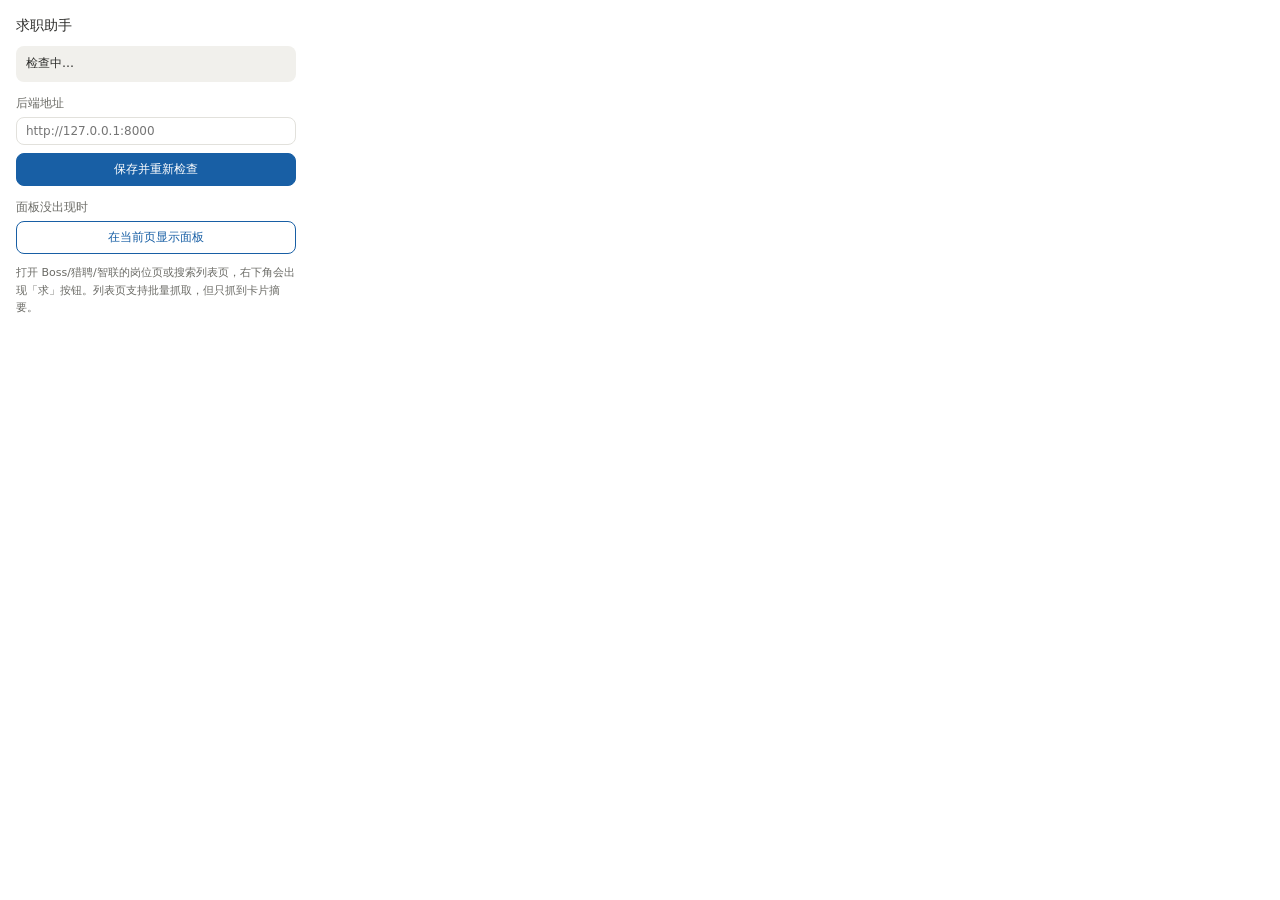
==== extension/popup.html @ 4abd6532 "feat: JobPilot 首个公开版本 本地优先的求职 Agent：多平台岗位抓取 + 分层匹配 + 保版式简历改写 + 三层记忆 + 投递跟踪。  核心设计： - 匹配不评总分，拆成 L0 数据" ====
<!DOCTYPE html>
<html lang="zh-CN">
<head>
<meta charset="utf-8">
<style>
  body {
    width: 280px;
    margin: 0;
    padding: 14px 16px;
    font-family: system-ui, -apple-system, "Microsoft YaHei", sans-serif;
    font-size: 13px;
    color: #2c2c2a;
    line-height: 1.6;
  }
  h1 { font-size: 14px; font-weight: 500; margin: 0 0 10px; }
  .status { font-size: 12px; padding: 8px 10px; border-radius: 8px; background: #f1f0ec; margin-bottom: 12px; }
  .status.ok { background: #e1f5ee; color: #0f6e56; }
  .status.bad { background: #fcebeb; color: #a32d2d; }
  label { display: block; font-size: 12px; color: #6b6b66; margin-bottom: 4px; }
  input {
    width: 100%; box-sizing: border-box; padding: 6px 9px; font-size: 12px;
    border: 1px solid #e2e1dc; border-radius: 8px; font-family: inherit; margin-bottom: 8px;
  }
  button {
    width: 100%; padding: 7px 10px; font-size: 12px; cursor: pointer;
    border: 1px solid #185fa5; background: #185fa5; color: #fff; border-radius: 8px;
    font-family: inherit;
  }
  .hint { color: #6b6b66; font-size: 11px; margin: 10px 0 0; }
</style>
</head>
<body>
  <h1>求职助手</h1>
  <div class="status" id="status">检查中…</div>

  <label for="base">后端地址</label>
  <input id="base" placeholder="http://127.0.0.1:8000">
  <button id="save">保存并重新检查</button>

  <label for="inject" style="margin-top:12px">面板没出现时</label>
  <button id="inject" style="background:#fff;color:#185fa5">在当前页显示面板</button>

  <p class="hint">打开 Boss/猎聘/智联的岗位页或搜索列表页，右下角会出现「求」按钮。列表页支持批量抓取，但只抓到卡片摘要。</p>

  <script src="popup.js"></script>
</body>
</html>
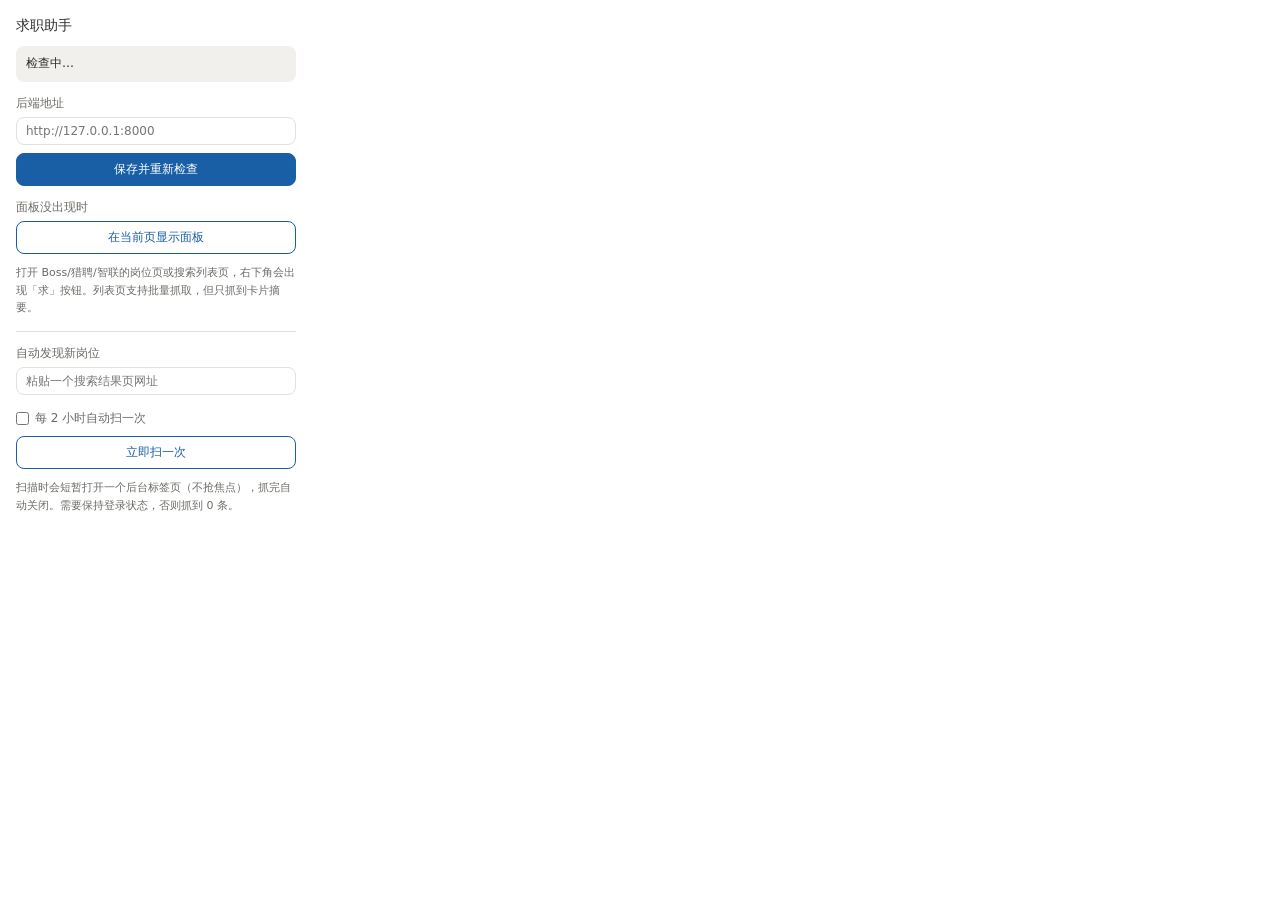
==== commit d824590c: "feat: 搜索策略 + 岗位对比 + 自动发现新岗位 三件事都源于同一个诊断：44~45 个岗位里只有 3~6 个能投， 其中 25 个卡在必备技能上。这说明问题不在简历，在「抓的方向」。  ## " ====
--- a/extension/popup.html
+++ b/extension/popup.html
@@ -1,47 +1,60 @@
-<!DOCTYPE html>
-<html lang="zh-CN">
-<head>
-<meta charset="utf-8">
-<style>
-  body {
-    width: 280px;
-    margin: 0;
-    padding: 14px 16px;
-    font-family: system-ui, -apple-system, "Microsoft YaHei", sans-serif;
-    font-size: 13px;
-    color: #2c2c2a;
-    line-height: 1.6;
-  }
-  h1 { font-size: 14px; font-weight: 500; margin: 0 0 10px; }
-  .status { font-size: 12px; padding: 8px 10px; border-radius: 8px; background: #f1f0ec; margin-bottom: 12px; }
-  .status.ok { background: #e1f5ee; color: #0f6e56; }
-  .status.bad { background: #fcebeb; color: #a32d2d; }
-  label { display: block; font-size: 12px; color: #6b6b66; margin-bottom: 4px; }
-  input {
-    width: 100%; box-sizing: border-box; padding: 6px 9px; font-size: 12px;
-    border: 1px solid #e2e1dc; border-radius: 8px; font-family: inherit; margin-bottom: 8px;
-  }
-  button {
-    width: 100%; padding: 7px 10px; font-size: 12px; cursor: pointer;
-    border: 1px solid #185fa5; background: #185fa5; color: #fff; border-radius: 8px;
-    font-family: inherit;
-  }
-  .hint { color: #6b6b66; font-size: 11px; margin: 10px 0 0; }
-</style>
-</head>
-<body>
-  <h1>求职助手</h1>
-  <div class="status" id="status">检查中…</div>
-
-  <label for="base">后端地址</label>
-  <input id="base" placeholder="http://127.0.0.1:8000">
-  <button id="save">保存并重新检查</button>
-
-  <label for="inject" style="margin-top:12px">面板没出现时</label>
-  <button id="inject" style="background:#fff;color:#185fa5">在当前页显示面板</button>
-
-  <p class="hint">打开 Boss/猎聘/智联的岗位页或搜索列表页，右下角会出现「求」按钮。列表页支持批量抓取，但只抓到卡片摘要。</p>
-
-  <script src="popup.js"></script>
-</body>
-</html>
+<!DOCTYPE html>
+<html lang="zh-CN">
+<head>
+<meta charset="utf-8">
+<style>
+  body {
+    width: 280px;
+    margin: 0;
+    padding: 14px 16px;
+    font-family: system-ui, -apple-system, "Microsoft YaHei", sans-serif;
+    font-size: 13px;
+    color: #2c2c2a;
+    line-height: 1.6;
+  }
+  h1 { font-size: 14px; font-weight: 500; margin: 0 0 10px; }
+  .status { font-size: 12px; padding: 8px 10px; border-radius: 8px; background: #f1f0ec; margin-bottom: 12px; }
+  .status.ok { background: #e1f5ee; color: #0f6e56; }
+  .status.bad { background: #fcebeb; color: #a32d2d; }
+  label { display: block; font-size: 12px; color: #6b6b66; margin-bottom: 4px; }
+  input {
+    width: 100%; box-sizing: border-box; padding: 6px 9px; font-size: 12px;
+    border: 1px solid #e2e1dc; border-radius: 8px; font-family: inherit; margin-bottom: 8px;
+  }
+  button {
+    width: 100%; padding: 7px 10px; font-size: 12px; cursor: pointer;
+    border: 1px solid #185fa5; background: #185fa5; color: #fff; border-radius: 8px;
+    font-family: inherit;
+  }
+  .hint { color: #6b6b66; font-size: 11px; margin: 10px 0 0; }
+  .divider { margin-top: 14px; padding-top: 12px; border-top: 1px solid #e2e1dc; }
+  .row { display: flex; align-items: center; gap: 6px; font-size: 12px; color: #2c2c2a; margin: 6px 0 8px; }
+  .row input { width: auto; margin: 0; }
+  button.ghost { background: #fff; color: #185fa5; }
+</style>
+</head>
+<body>
+  <h1>求职助手</h1>
+  <div class="status" id="status">检查中…</div>
+
+  <label for="base">后端地址</label>
+  <input id="base" placeholder="http://127.0.0.1:8000">
+  <button id="save">保存并重新检查</button>
+
+  <label for="inject" style="margin-top:12px">面板没出现时</label>
+  <button id="inject" style="background:#fff;color:#185fa5">在当前页显示面板</button>
+
+  <p class="hint">打开 Boss/猎聘/智联的岗位页或搜索列表页，右下角会出现「求」按钮。列表页支持批量抓取，但只抓到卡片摘要。</p>
+
+  <div class="divider">
+    <label for="watch">自动发现新岗位</label>
+    <input id="watch" placeholder="粘贴一个搜索结果页网址">
+    <div class="row"><input type="checkbox" id="watch-on"><label for="watch-on" style="margin:0">每 2 小时自动扫一次</label></div>
+    <button id="watch-run" class="ghost">立即扫一次</button>
+    <p class="hint" id="watch-last"></p>
+    <p class="hint">扫描时会短暂打开一个后台标签页（不抢焦点），抓完自动关闭。需要保持登录状态，否则抓到 0 条。</p>
+  </div>
+
+  <script src="popup.js"></script>
+</body>
+</html>
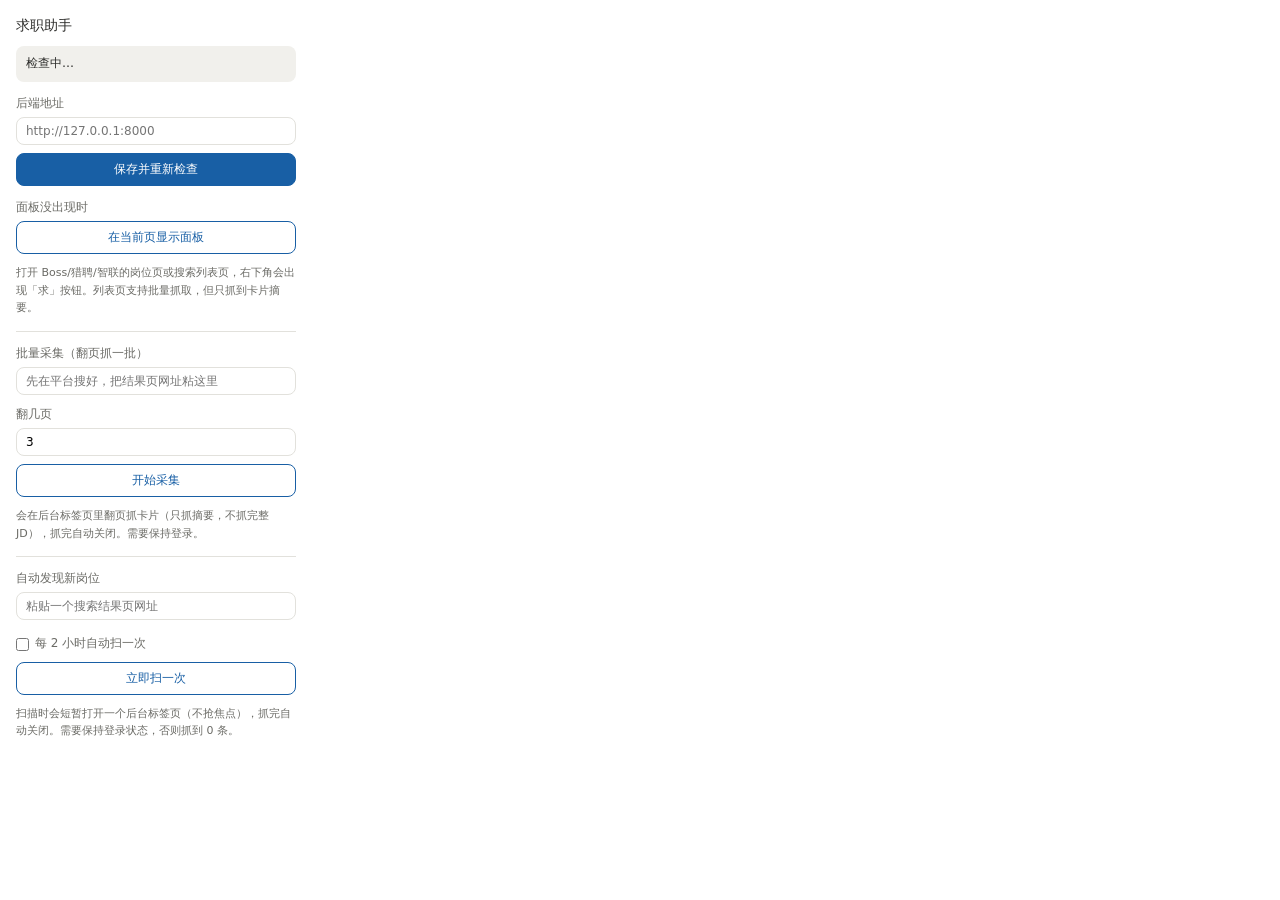
==== commit 7b02d613: "feat: 岗位雷达 —— 先判能不能进，再判值不值得去 原来的流程只有「给定岗位算匹配」，缺一个更前置的判断：这个岗位我根本进不去吗。 结果就是 45 个岗位里混着安全员、剪辑、销售，而真正能投的没" ====
--- a/extension/popup.html
+++ b/extension/popup.html
@@ -47,6 +47,16 @@
   <p class="hint">打开 Boss/猎聘/智联的岗位页或搜索列表页，右下角会出现「求」按钮。列表页支持批量抓取，但只抓到卡片摘要。</p>
 
   <div class="divider">
+    <label for="crawl">批量采集（翻页抓一批）</label>
+    <input id="crawl" placeholder="先在平台搜好，把结果页网址粘这里">
+    <label for="crawl-pages" style="margin-top:2px">翻几页</label>
+    <input id="crawl-pages" type="number" min="1" max="5" value="3">
+    <button id="crawl-run" class="ghost">开始采集</button>
+    <p class="hint" id="crawl-last"></p>
+    <p class="hint">会在后台标签页里翻页抓卡片（只抓摘要，不抓完整 JD），抓完自动关闭。需要保持登录。</p>
+  </div>
+
+  <div class="divider">
     <label for="watch">自动发现新岗位</label>
     <input id="watch" placeholder="粘贴一个搜索结果页网址">
     <div class="row"><input type="checkbox" id="watch-on"><label for="watch-on" style="margin:0">每 2 小时自动扫一次</label></div>
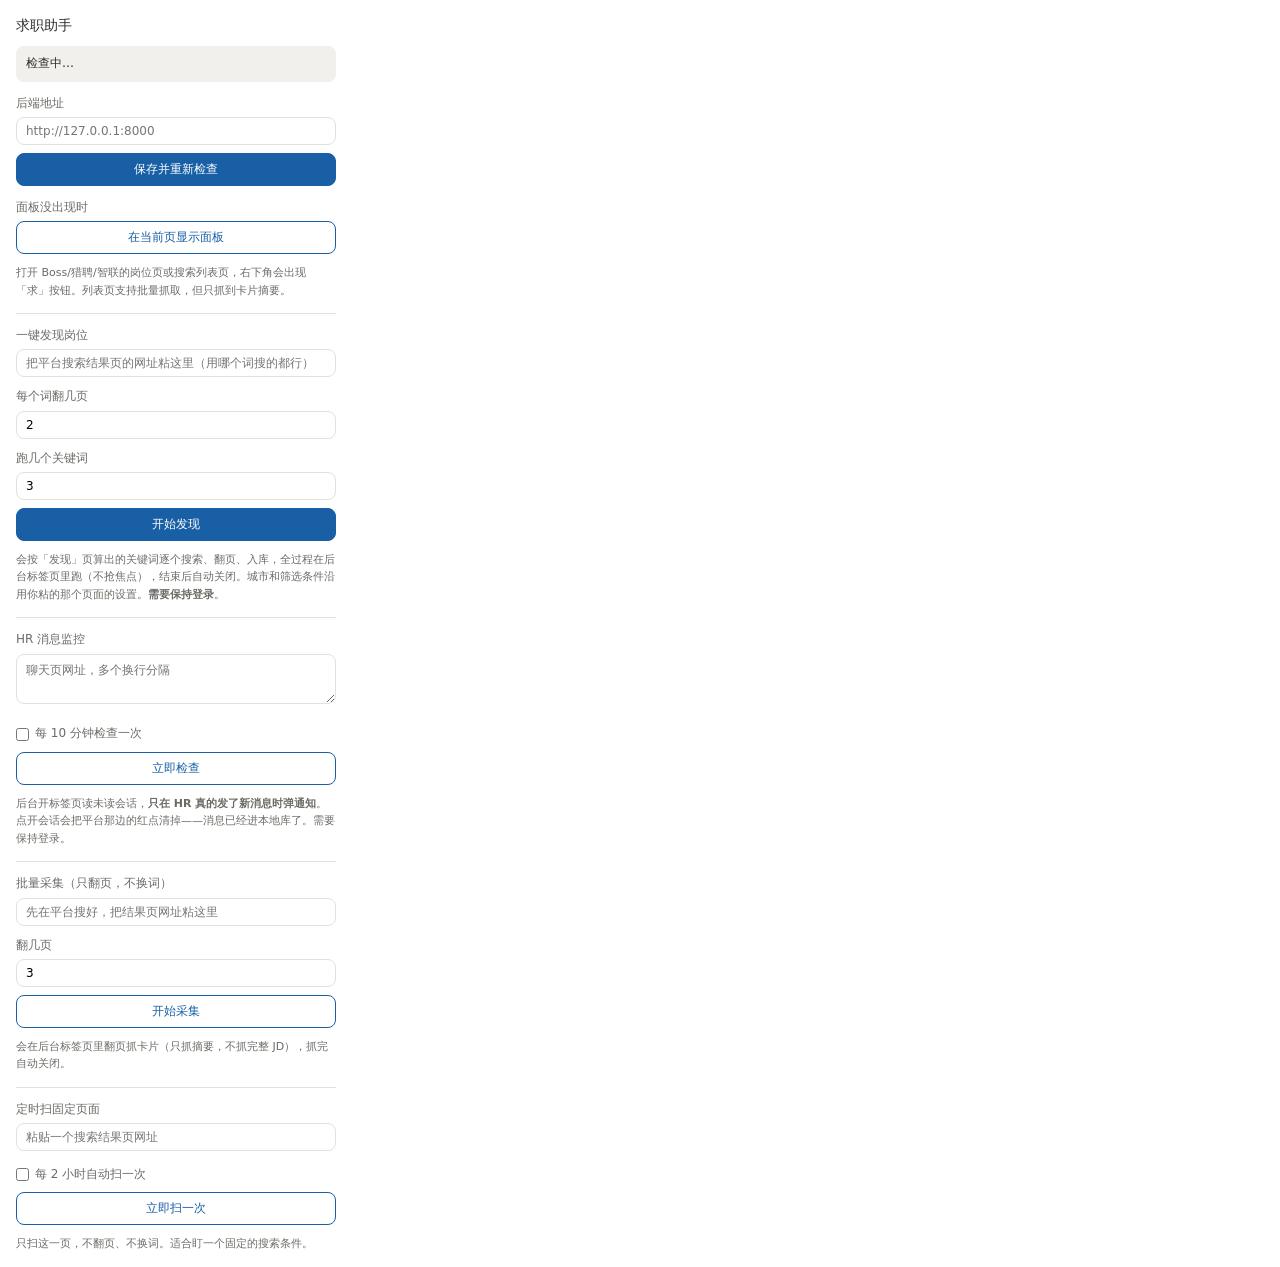
==== commit 2aa722de: "feat: HR 消息监控 + 一键发现岗位 用户问的两件事，之前都不成立： ① HR 发消息不会提醒——只有聊天页正好开着、且 60 秒 tick 撞上，才同步一次 ② 发现岗位要先自己在平台搜好再" ====
--- a/extension/popup.html
+++ b/extension/popup.html
@@ -4,7 +4,7 @@
 <meta charset="utf-8">
 <style>
   body {
-    width: 280px;
+    width: 320px;
     margin: 0;
     padding: 14px 16px;
     font-family: system-ui, -apple-system, "Microsoft YaHei", sans-serif;
@@ -17,10 +17,12 @@
   .status.ok { background: #e1f5ee; color: #0f6e56; }
   .status.bad { background: #fcebeb; color: #a32d2d; }
   label { display: block; font-size: 12px; color: #6b6b66; margin-bottom: 4px; }
-  input {
+  input, textarea {
     width: 100%; box-sizing: border-box; padding: 6px 9px; font-size: 12px;
     border: 1px solid #e2e1dc; border-radius: 8px; font-family: inherit; margin-bottom: 8px;
   }
+  textarea { resize: vertical; line-height: 1.5; }
+  button:disabled { opacity: .55; cursor: default; }
   button {
     width: 100%; padding: 7px 10px; font-size: 12px; cursor: pointer;
     border: 1px solid #185fa5; background: #185fa5; color: #fff; border-radius: 8px;
@@ -47,22 +49,43 @@
   <p class="hint">打开 Boss/猎聘/智联的岗位页或搜索列表页，右下角会出现「求」按钮。列表页支持批量抓取，但只抓到卡片摘要。</p>
 
   <div class="divider">
-    <label for="crawl">批量采集（翻页抓一批）</label>
+    <label for="discover">一键发现岗位</label>
+    <input id="discover" placeholder="把平台搜索结果页的网址粘这里（用哪个词搜的都行）">
+    <label for="discover-pages" style="margin-top:2px">每个词翻几页</label>
+    <input id="discover-pages" type="number" min="1" max="5" value="2">
+    <label for="discover-kw" style="margin-top:2px">跑几个关键词</label>
+    <input id="discover-kw" type="number" min="1" max="5" value="3">
+    <button id="discover-run">开始发现</button>
+    <p class="hint" id="discover-last"></p>
+    <p class="hint">会按「发现」页算出的关键词逐个搜索、翻页、入库，全过程在后台标签页里跑（不抢焦点），结束后自动关闭。城市和筛选条件沿用你粘的那个页面的设置。<b>需要保持登录</b>。</p>
+  </div>
+
+  <div class="divider">
+    <label for="chat-url">HR 消息监控</label>
+    <textarea id="chat-url" rows="2" placeholder="聊天页网址，多个换行分隔"></textarea>
+    <div class="row"><input type="checkbox" id="chat-on"><label for="chat-on" style="margin:0">每 10 分钟检查一次</label></div>
+    <button id="chat-run" class="ghost">立即检查</button>
+    <p class="hint" id="chat-last"></p>
+    <p class="hint">后台开标签页读未读会话，<b>只在 HR 真的发了新消息时弹通知</b>。点开会话会把平台那边的红点清掉——消息已经进本地库了。需要保持登录。</p>
+  </div>
+
+  <div class="divider">
+    <label for="crawl">批量采集（只翻页，不换词）</label>
     <input id="crawl" placeholder="先在平台搜好，把结果页网址粘这里">
     <label for="crawl-pages" style="margin-top:2px">翻几页</label>
     <input id="crawl-pages" type="number" min="1" max="5" value="3">
     <button id="crawl-run" class="ghost">开始采集</button>
     <p class="hint" id="crawl-last"></p>
-    <p class="hint">会在后台标签页里翻页抓卡片（只抓摘要，不抓完整 JD），抓完自动关闭。需要保持登录。</p>
+    <p class="hint">会在后台标签页里翻页抓卡片（只抓摘要，不抓完整 JD），抓完自动关闭。</p>
   </div>
 
   <div class="divider">
-    <label for="watch">自动发现新岗位</label>
+    <label for="watch">定时扫固定页面</label>
     <input id="watch" placeholder="粘贴一个搜索结果页网址">
     <div class="row"><input type="checkbox" id="watch-on"><label for="watch-on" style="margin:0">每 2 小时自动扫一次</label></div>
     <button id="watch-run" class="ghost">立即扫一次</button>
     <p class="hint" id="watch-last"></p>
-    <p class="hint">扫描时会短暂打开一个后台标签页（不抢焦点），抓完自动关闭。需要保持登录状态，否则抓到 0 条。</p>
+    <p class="hint">只扫这一页，不翻页、不换词。适合盯一个固定的搜索条件。</p>
   </div>
 
   <script src="popup.js"></script>
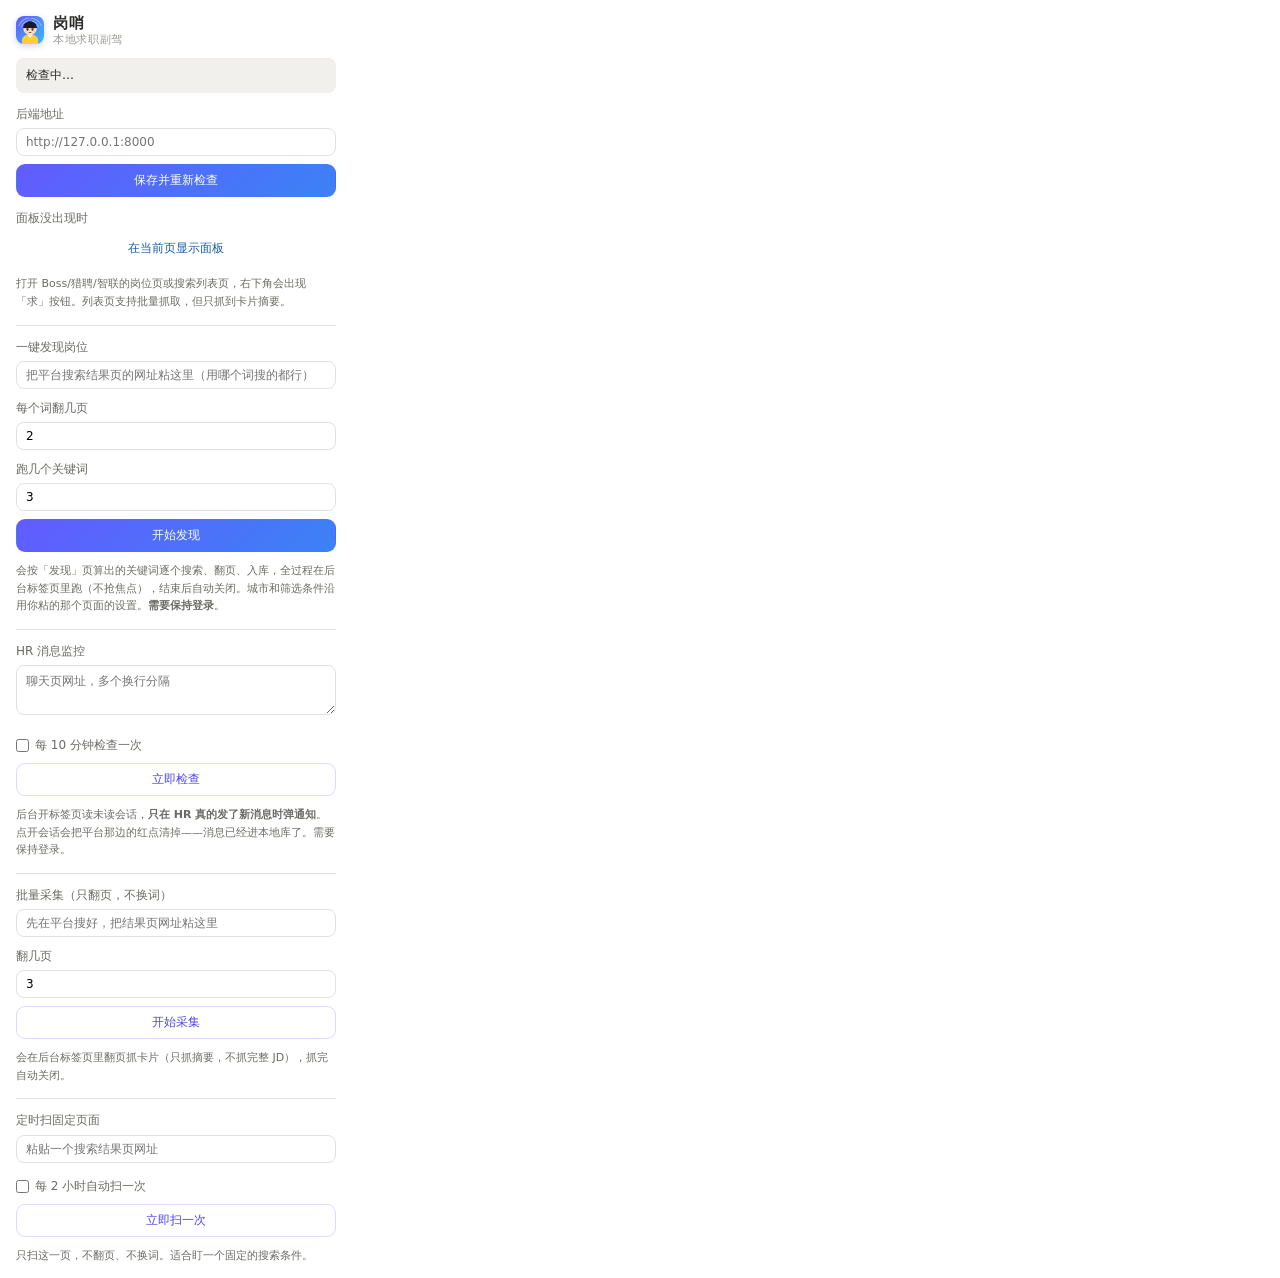
==== commit 279721a5: "feat: 改名「岗哨」，换品牌形象与配色 原来的「求职助手 / 本地求职 Agent」是功能说明不是名字，左下角还把构建标记 整行铺出来，看起来像调试输出漏到了界面上。这次是一次品牌收口。  一、名" ====
--- a/extension/popup.html
+++ b/extension/popup.html
@@ -12,7 +12,11 @@
     color: #2c2c2a;
     line-height: 1.6;
   }
-  h1 { font-size: 14px; font-weight: 500; margin: 0 0 10px; }
+  .brand { display: flex; align-items: center; gap: 9px; margin: 0 0 12px; }
+  .brand img { border-radius: 8px; box-shadow: 0 2px 6px rgba(80,70,200,.24); }
+  .brand span { display: flex; flex-direction: column; line-height: 1.25; }
+  .brand b { font-size: 15px; font-weight: 650; letter-spacing: .04em; }
+  .brand i { font-size: 10.5px; color: #9a9a94; font-style: normal; letter-spacing: .06em; }
   .status { font-size: 12px; padding: 8px 10px; border-radius: 8px; background: #f1f0ec; margin-bottom: 12px; }
   .status.ok { background: #e1f5ee; color: #0f6e56; }
   .status.bad { background: #fcebeb; color: #a32d2d; }
@@ -25,18 +29,25 @@
   button:disabled { opacity: .55; cursor: default; }
   button {
     width: 100%; padding: 7px 10px; font-size: 12px; cursor: pointer;
-    border: 1px solid #185fa5; background: #185fa5; color: #fff; border-radius: 8px;
+    border: 1px solid transparent; color: #fff; border-radius: 9px;
+    background: linear-gradient(135deg, #635bff, #3b82f6);
     font-family: inherit;
   }
   .hint { color: #6b6b66; font-size: 11px; margin: 10px 0 0; }
   .divider { margin-top: 14px; padding-top: 12px; border-top: 1px solid #e2e1dc; }
   .row { display: flex; align-items: center; gap: 6px; font-size: 12px; color: #2c2c2a; margin: 6px 0 8px; }
   .row input { width: auto; margin: 0; }
-  button.ghost { background: #fff; color: #185fa5; }
+  button.ghost { background: #fff; color: #4f46e5; border-color: #ddd9ff; }
 </style>
 </head>
 <body>
-  <h1>求职助手</h1>
+  <div class="brand">
+    <img src="icon48.png" alt="" width="28" height="28">
+    <span>
+      <b>岗哨</b>
+      <i>本地求职副驾</i>
+    </span>
+  </div>
   <div class="status" id="status">检查中…</div>
 
   <label for="base">后端地址</label>
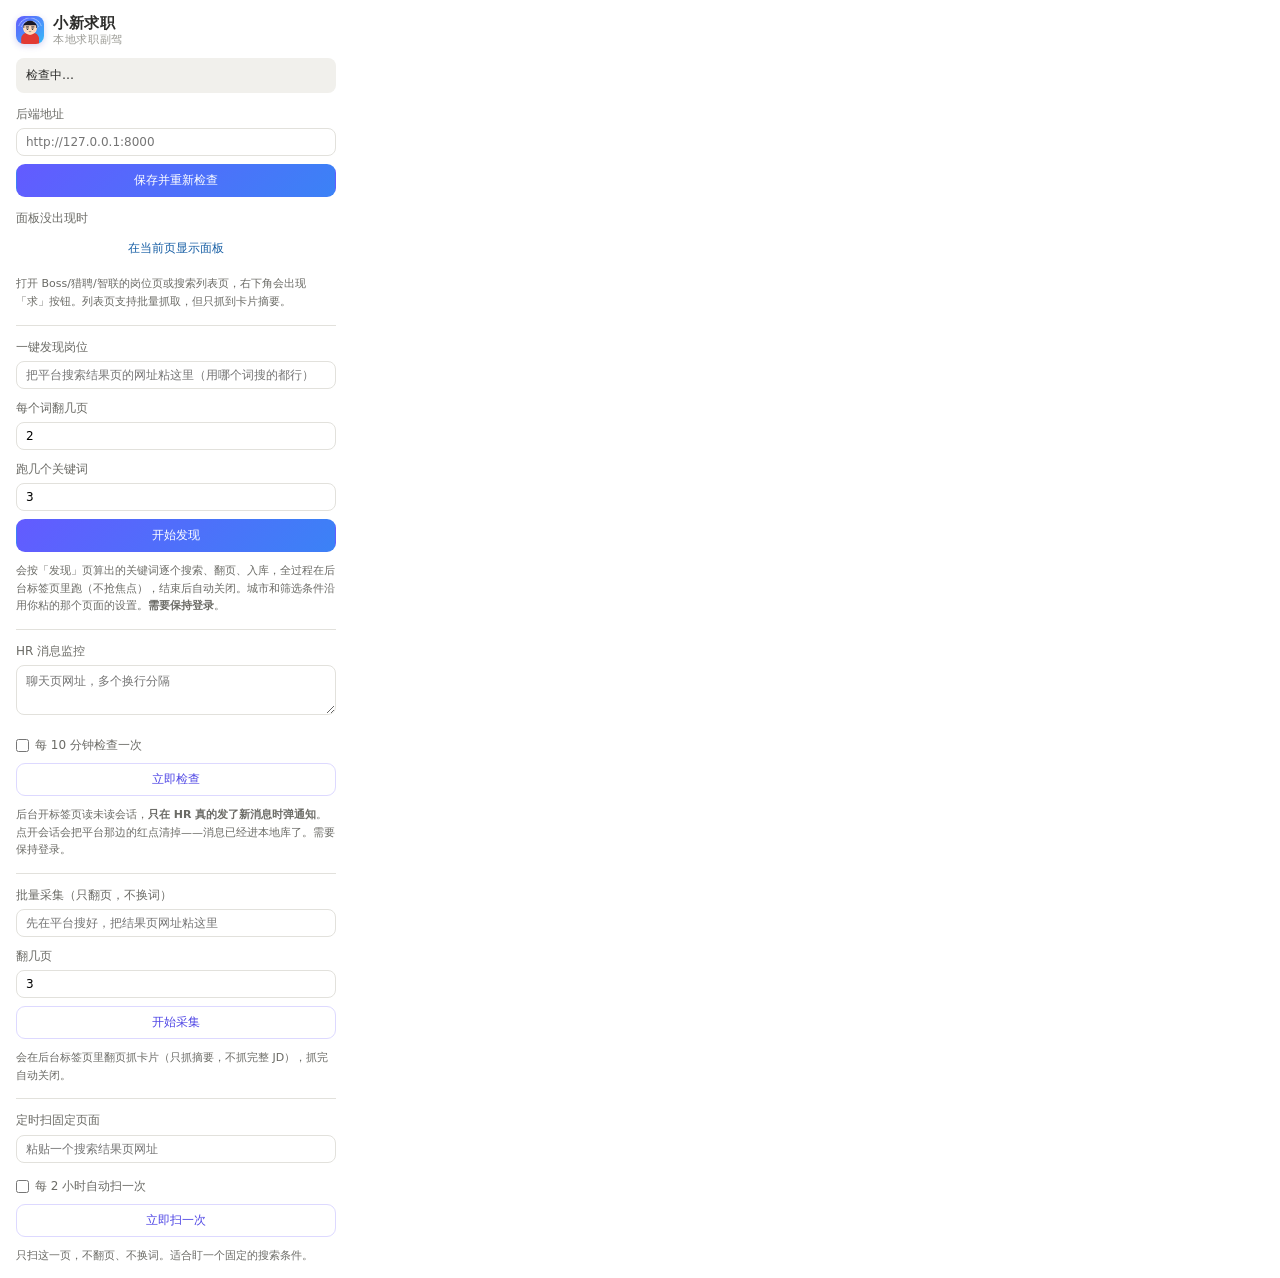
==== commit c2cdcac9: "feat: 改名「小新求职」，图标换成小新形象 按用户要求换成蜡笔小新，不再用上一版的原创角色。  图标（scripts/make_brand.py 重画）     - 黑发盖住头顶、额头大面积露出、" ====
--- a/extension/popup.html
+++ b/extension/popup.html
@@ -44,7 +44,7 @@
   <div class="brand">
     <img src="icon48.png" alt="" width="28" height="28">
     <span>
-      <b>岗哨</b>
+      <b>小新求职</b>
       <i>本地求职副驾</i>
     </span>
   </div>
